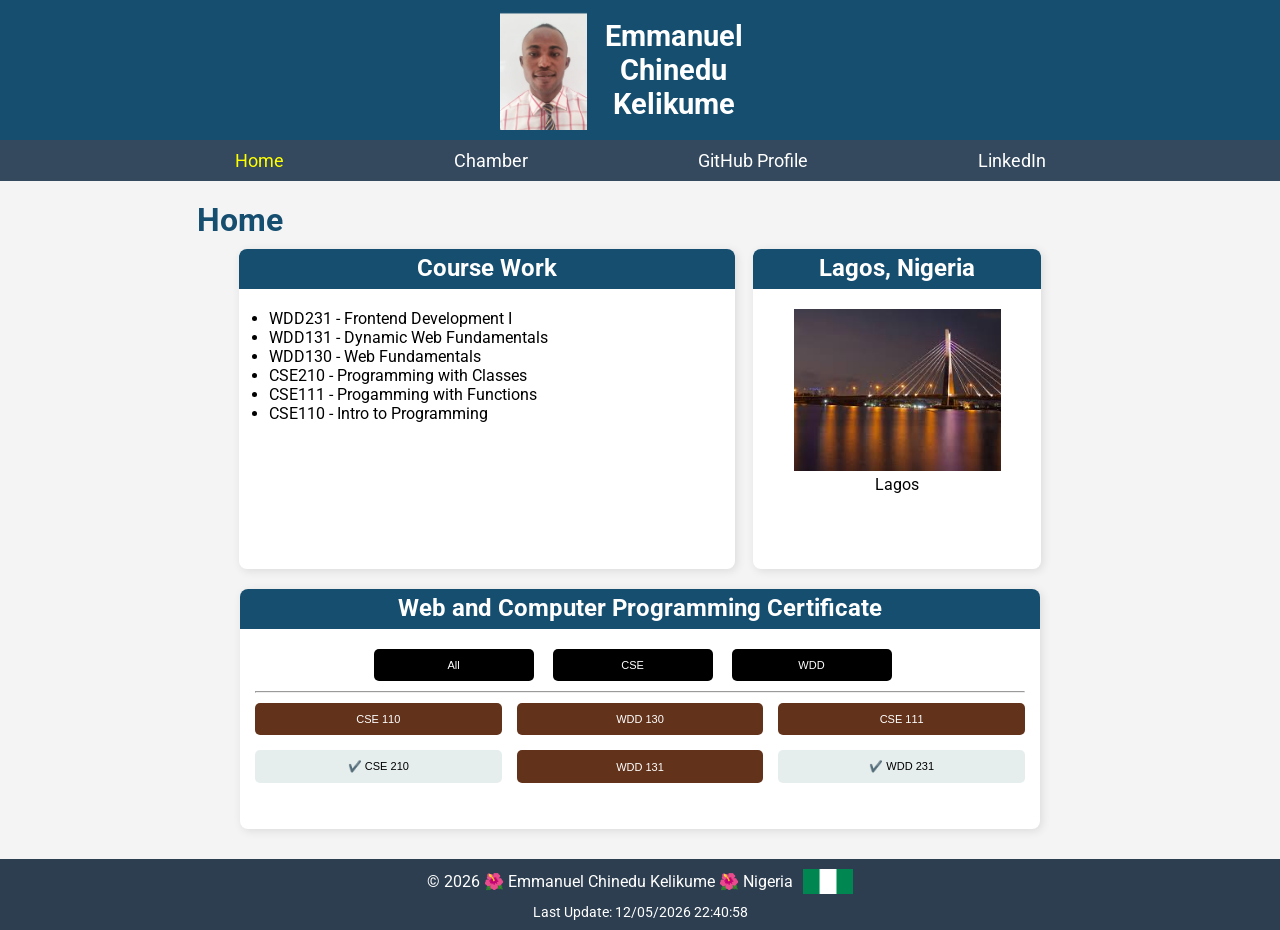
==== index.html @ a07d28ac "first commit" ====
<!DOCTYPE html>
<html lang="en">
  <head>
    <meta charset="UTF-8" />
    <meta name="viewport" content="width=device-width, initial-scale=1.0" />
    <meta name="description" content="WDD 231 Course Home Page" />
    <meta name="author" content="Emmanuel Kelikume" />
    <title>WDD 231 - Course Home Page</title>
    <link rel="stylesheet" href="styles/normalize.css" />
    <link rel="stylesheet" href="styles/small.css" />
    <link rel="stylesheet" href="styles/large.css" />
    <script src="scripts/navigation.js" defer></script>
    <script src="scripts/date.js" defer></script>
    <script src="scripts/course.js" defer></script>
  </head>
  <body>
    <header>
      <img src="images/profile.jpg" alt="Profile Picture" />
      <span>Emmanuel Chinedu Kelikume</span>
      <button id="menu-toggle">☰</button>
    </header>
    <nav>
      <ul id="menu" class="hide">
        <li><a href="#" class="active">Home</a></li>
        <li><a href="https://emmanuelkelly29.github.io/wdd231/chamber/index.html">Chamber</a></li>
        <li><a href="https://github.com/emmanuelkelly29">GitHub Profile</a></li>
        <li><a href="https://www.linkedin.com/feed/">LinkedIn</a></li>
      </ul>
    </nav>
    <main>
      <h1 class="home">Home</h1>
      <div class="course-location">
      <section class="course-work">
        <h2 class="course-work--1">Course Work</h2>
        
        <ul>
          <li>WDD231 - Frontend Development I</li>
          <li>WDD131 - Dynamic Web Fundamentals</li>
          <li>WDD130 - Web Fundamentals</li>
          <li>CSE210 - Programming with Classes</li>
          <li>CSE111 - Progamming with Functions</li>
          <li>CSE110 - Intro to Programming</li>
        </ul>
      </section>
      <section class="location">
        <h2 class="location--1">Lagos, Nigeria</h2>
        <img src="images/lagos.jpeg" alt="Lagos" />
        <p>Lagos</p>
      </div>
      </section>
      <section class="certificate">
        <h2 class="certificate--1">Web and Computer Programming Certificate</h2>
        <div class="filter-buttons">
          <button id="all">All</button>
          <button id="cse">CSE</button>
          <button id="wdd">WDD</button>
          <hr>
        </div>
        <div class="result-button">
          <button>CSE 110</button>
          <button>WDD 130</button>
          <button>CSE 111</button>
          <button>✔️ CSE 210</button>
          <button>WDD 131</button>
          <button>✔️ WDD 231</button>
        </div>
        <div class="courses">
          <!-- JavaScript will populate course buttons here -->
        </div>
      </section>
    </main>
    <footer>
      <div class="footer-content">
      <p>
        &copy; <span id="currentyear"></span> 🌺 Emmanuel Chinedu Kelikume 🌺
        Nigeria
      </p>
      <img src="images/nigeria-flag.png" alt="Nigerian Flag"/>
      </div>
      <p id="lastModified">Last Update:</p>
    </footer>
  </body>
</html>
---- styles/small.css ----
/* Import Google Fonts */
@import url("https://fonts.googleapis.com/css2?family=Roboto:wght@300;400;700&display=swap");

/* Small.css - Mobile-first styles */
body {
  font-family: "Roboto", sans-serif;
  margin: 0;
  padding: 0;
  background-color: #f4f4f4;
  text-align: center;
}

#menu-toggle {
  background: none;
  border: none;
  font-size: 24px;
  color: white;
  cursor: pointer;
  display: none;
}

nav ul {
  list-style: none;
  padding: 0;
  display: flex;
  justify-content: center;
  background-color: #34495e;
}

nav ul li {
  padding: 10px 20px;
}

nav ul li a {
  color: white;
  text-decoration: none;
  font-size: 18px;
  transition: color 0.3s;
}

nav ul li a:hover,
nav ul li a.active {
  color: yellow;
}

main {
  padding: 20px;
}

section {
  background: white;
  padding: 15px;
  margin: 10px auto;
  border-radius: 8px;
  box-shadow: 2px 2px 10px rgba(0, 0, 0, 0.1);
  max-width: 800px;
}

/* Responsive Navigation for Mobile */
@media (max-width: 768px) {
  #menu-toggle {
    display: flex;
    flex-direction: column;
    margin-bottom: 70px;
    padding-right: 17px;
  }
  nav ul {
    display: none;
    flex-direction: column;
    text-align: center;
  }
  nav ul.show {
    display: flex;
  }
  header {
    background: #2c3e50;
    color: white;
    display: flex;
    align-items: center;
    justify-content: space-between;
    padding: 10px 20px;
  }
  header img {
    width: 90px;
    height: 110px;
    margin-left: 40px;
  }
  header span {
    font-size: 45px;
  }
  .home {
    color: #164e70;
    margin-right: 800px;
  }
  .course-work--1 {
    margin: -15px -15px 0 -15px;
    color: #fff;
    background-color: #164e70;
    height: 2.5rem;
    border-radius: 8px 8px 0 0;
    padding-top: 10px;
    font-size: medium;
  }
  .course-work ul {
    padding: 20px 0 0 15px;
    text-align: left;
  }
  .location--1 {
    margin: -15px -15px 0 -15px;
    color: #fff;
    background-color: #164e70;
    height: 2.5rem;
    border-radius: 8px 8px 0 0;
    font-size: medium;
    padding-top: 10px;
    margin-bottom: 20px;
  }
  .certificate--1 {
    margin: -15px -15px 0 -15px;
    color: #fff;
    background-color: #164e70;
    height: 2.5rem;
    border-radius: 8px 8px 0 0;
    padding-top: 10px;
    margin-bottom: 20px;
    font-size: medium;
  }
  .filter-buttons button {
    background: #000;
    color: white;
    padding: 10px;
    border: none;
    border-radius: 5px;
    cursor: pointer;
    font-size: 16px;
    gap: 30px;
    margin: 0 15px 10px 0;
    width: 8rem;
  }

  .result-button {
    display: grid;
    grid-template-columns: 1fr;
    grid-template-rows: repeat(6, auto);
    gap: 15px;
    justify-content: stretch;
  }

  .result-button button {
    background: #62321b;
    color: white;
    padding: 10px;
    border: none;
    border-radius: 5px;
    cursor: pointer;
    font-size: 11px;
    width: 100%;
    box-sizing: border-box;
  }

  .result-button button:nth-child(4),
  .result-button button:nth-child(6) {
    background: #e6eded;
    color: black;
  }

  button:hover {
    background: #0056b3;
  }
  footer {
    background-color: #2c3e50;
    color: white;
    text-align: center;
    padding: 10px;
  }

  .footer-content {
    display: flex;
    align-items: center;
    justify-content: center;
    gap: 10px;
    margin-bottom: 10px;
  }

  .footer-content img {
    width: 50px;
    height: auto;
  }

  #lastModified {
    margin-top: 5px;
    font-size: 14px;
  }
}
---- styles/large.css ----
/* Large.css - Desktop-specific styles */
* {
  box-sizing: border-box;
  margin: 0;
  padding: 0;
}
body {
  font-family: "Roboto", sans-serif;
  margin: 0;
  padding: 0;
  background-color: #f4f4f4;
  text-align:center;
}

@media (min-width: 768px) {
  header {
    display: flex;
    align-items: center;
    background-color: #164e70;
    color: white;
    justify-content: space-between;
    padding: 10px 20px;
  }

  header img {
    width: 90px;
    height: 120px;
    margin-left: 30rem;
  }

  header span {
    font-size: 1.8rem;
    font-weight: bold;
    margin-right: 500px;
  }
  nav ul {
    display: flex;
    justify-content: center;
    gap: 100px;
  }

  nav ul li {
    margin: 0 15px;
  }

  #menu-toggle {
    display: none;
  }

  .home {
    color: #164e70;
    margin-right: 800px;
  }

  .course-location {
    display: flex;
    flex-direction: row;
  }
  .course-work {
    width: 31rem;
    height: 20rem;
  }
  .course-work--1 {
    margin: -15px -15px 0 -15px;
    color: #fff;
    background-color: #164e70;
    height: 2.5rem;
    border-radius: 8px 8px 0 0;
    padding-top: 5px;
  }
  .course-work ul {
    padding: 20px 0 0 15px;
    text-align: left;
  }
  .location {
    width: 18rem;
    height: 20rem;
    margin-left: -12.5rem;
  }
  .location--1 {
    margin: -15px -15px 0 -15px;
    color: #fff;
    background-color: #164e70;
    height: 2.5rem;
    border-radius: 8px 8px 0 0;
    padding-top: 5px;
    margin-bottom: 20px;
  }
  section img {
    width: 80%;
  }

  .certificate {
    width: 62rem;
    height: 15rem;
  }
  .certificate--1 {
    margin: -15px -15px 0 -15px;
    color: #fff;
    background-color: #164e70;
    height: 2.5rem;
    border-radius: 8px 8px 0 0;
    padding-top: 5px;
    margin-bottom: 20px;
  }
  .filter-buttons button {
    background: #000;
    color: white;
    padding: 10px;
    border: none;
    border-radius: 5px;
    cursor: pointer;
    font-size: 16px;
    font-size: 11px;
    gap: 30px;
    margin: 0 15px 10px 0;
    width: 10rem;
  }
  .result-button {
    display: grid;
    grid-template-columns: repeat(3, 1fr);
    grid-template-rows: repeat(2, auto);
    gap: 15px;
    width: 100%;
    box-sizing: border-box;
    margin: 10px 0 0 0;
  }

  .result-button button {
    background: #62321b;
    color: white;
    padding: 10px;
    border: none;
    border-radius: 5px;
    cursor: pointer;
    font-size: 11px;
    width: 100%;
    box-sizing: border-box;
  }

  .result-button button:nth-child(4),
  .result-button button:nth-child(6) {
    background: #e6eded;
    color: black;
  }
  footer {
    background-color: #2c3e50;
    color: white;
    text-align: center;
    padding: 10px;
  }

  .footer-content {
    display: flex;
    align-items: center;
    justify-content: center;
    gap: 10px;
    margin-bottom: 10px;
  }

  .footer-content img {
    width: 50px;
    height: auto;
  }

  #lastModified {
    margin-top: 5px;
    font-size: 14px;
  }
}
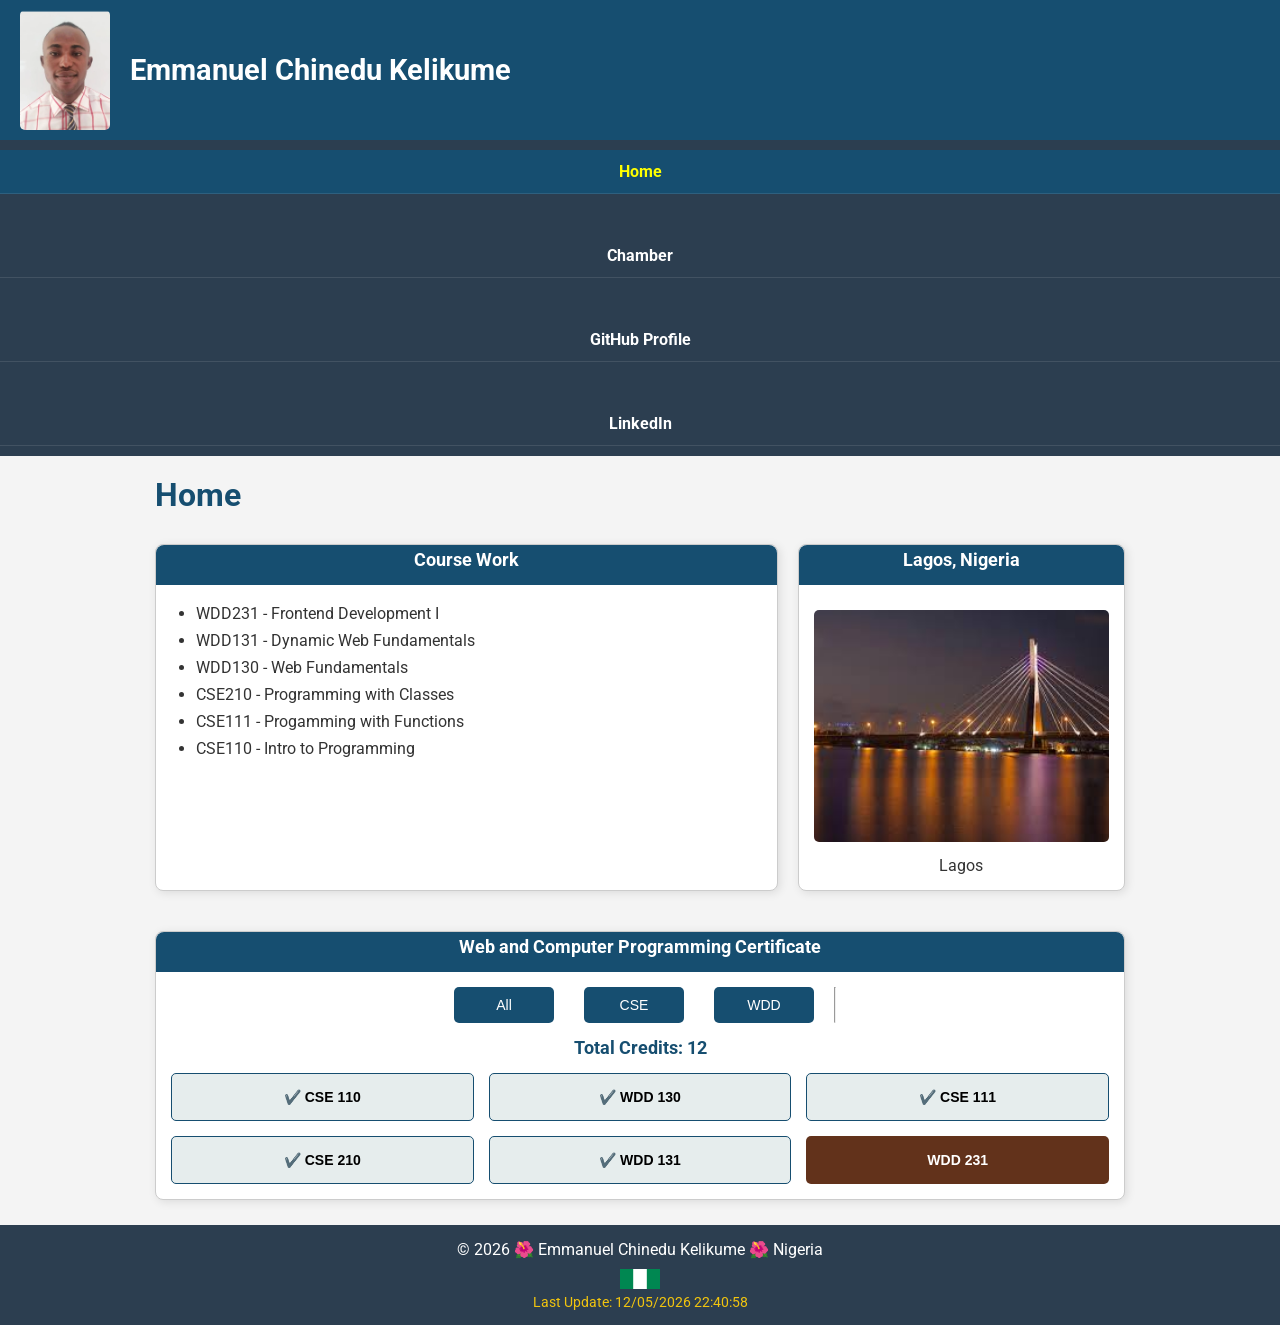
==== commit e8b382aa: "wdd231" ====
--- a/index.html
+++ b/index.html
@@ -30,24 +30,23 @@
     <main>
       <h1 class="home">Home</h1>
       <div class="course-location">
-      <section class="course-work">
-        <h2 class="course-work--1">Course Work</h2>
-        
-        <ul>
-          <li>WDD231 - Frontend Development I</li>
-          <li>WDD131 - Dynamic Web Fundamentals</li>
-          <li>WDD130 - Web Fundamentals</li>
-          <li>CSE210 - Programming with Classes</li>
-          <li>CSE111 - Progamming with Functions</li>
-          <li>CSE110 - Intro to Programming</li>
-        </ul>
-      </section>
-      <section class="location">
-        <h2 class="location--1">Lagos, Nigeria</h2>
-        <img src="images/lagos.jpeg" alt="Lagos" />
-        <p>Lagos</p>
+        <section class="course-work">
+          <h2 class="course-work--1">Course Work</h2>
+          <ul>
+            <li>WDD231 - Frontend Development I</li>
+            <li>WDD131 - Dynamic Web Fundamentals</li>
+            <li>WDD130 - Web Fundamentals</li>
+            <li>CSE210 - Programming with Classes</li>
+            <li>CSE111 - Progamming with Functions</li>
+            <li>CSE110 - Intro to Programming</li>
+          </ul>
+        </section>
+        <section class="location">
+          <h2 class="location--1">Lagos, Nigeria</h2>
+          <img src="images/lagos.jpeg" alt="Lagos" />
+          <p>Lagos</p>
+        </section>
       </div>
-      </section>
       <section class="certificate">
         <h2 class="certificate--1">Web and Computer Programming Certificate</h2>
         <div class="filter-buttons">
@@ -56,14 +55,7 @@
           <button id="wdd">WDD</button>
           <hr>
         </div>
-        <div class="result-button">
-          <button>CSE 110</button>
-          <button>WDD 130</button>
-          <button>CSE 111</button>
-          <button>✔️ CSE 210</button>
-          <button>WDD 131</button>
-          <button>✔️ WDD 231</button>
-        </div>
+        <p id="total-credits"></p>
         <div class="courses">
           <!-- JavaScript will populate course buttons here -->
         </div>
@@ -71,14 +63,13 @@
     </main>
     <footer>
       <div class="footer-content">
-      <p>
-        &copy; <span id="currentyear"></span> 🌺 Emmanuel Chinedu Kelikume 🌺
-        Nigeria
-      </p>
-      <img src="images/nigeria-flag.png" alt="Nigerian Flag"/>
+        <p>
+          &copy; <span id="currentyear"></span> 🌺 Emmanuel Chinedu Kelikume 🌺
+          Nigeria
+        </p>
+        <img src="images/nigeria-flag.png" alt="Nigerian Flag"/>
       </div>
       <p id="lastModified">Last Update:</p>
     </footer>
   </body>
-</html>
-
+</html>
--- a/styles/small.css
+++ b/styles/small.css
@@ -2,195 +2,209 @@
 @import url("https://fonts.googleapis.com/css2?family=Roboto:wght@300;400;700&display=swap");
 
 /* Small.css - Mobile-first styles */
+* {
+  box-sizing: border-box;
+  margin: 0;
+  padding: 0;
+}
+
 body {
   font-family: "Roboto", sans-serif;
-  margin: 0;
-  padding: 0;
   background-color: #f4f4f4;
+  color: #333;
   text-align: center;
+}
+
+header {
+  background-color: #2c3e50;
+  color: white;
+  display: flex;
+  align-items: center;
+  justify-content: space-between;
+  padding: 10px 15px;
+}
+
+header img {
+  width: 60px;
+  height: 75px;
+  border-radius: 5px;
+  object-fit: cover;
+}
+
+header span {
+  font-size: 1.3rem;
+  font-weight: bold;
 }
 
 #menu-toggle {
   background: none;
   border: none;
-  font-size: 24px;
+  font-size: 28px;
   color: white;
   cursor: pointer;
-  display: none;
+  display: block;
+}
+
+/* Mobile Navigation */
+nav {
+  background-color: #34495e;
 }
 
 nav ul {
   list-style: none;
   padding: 0;
   display: flex;
-  justify-content: center;
-  background-color: #34495e;
-}
-
-nav ul li {
-  padding: 10px 20px;
+  flex-direction: column;
+}
+
+nav ul.hide {
+  display: none;
 }
 
 nav ul li a {
+  display: block;
   color: white;
   text-decoration: none;
-  font-size: 18px;
-  transition: color 0.3s;
+  font-size: 16px;
+  padding: 12px;
+  border-bottom: 1px solid rgba(255, 255, 255, 0.1);
+  transition: color 0.3s, background 0.3s;
 }
 
 nav ul li a:hover,
 nav ul li a.active {
   color: yellow;
+  background-color: #164e70;
 }
 
 main {
-  padding: 20px;
+  padding: 15px;
+}
+
+.home {
+  color: #164e70;
+  text-align: left;
+  margin-bottom: 15px;
 }
 
 section {
   background: white;
   padding: 15px;
-  margin: 10px auto;
+  margin: 15px auto;
   border-radius: 8px;
   box-shadow: 2px 2px 10px rgba(0, 0, 0, 0.1);
-  max-width: 800px;
-}
-
-/* Responsive Navigation for Mobile */
-@media (max-width: 768px) {
-  #menu-toggle {
-    display: flex;
-    flex-direction: column;
-    margin-bottom: 70px;
-    padding-right: 17px;
-  }
-  nav ul {
-    display: none;
-    flex-direction: column;
-    text-align: center;
-  }
-  nav ul.show {
-    display: flex;
-  }
-  header {
-    background: #2c3e50;
-    color: white;
-    display: flex;
-    align-items: center;
-    justify-content: space-between;
-    padding: 10px 20px;
-  }
-  header img {
-    width: 90px;
-    height: 110px;
-    margin-left: 40px;
-  }
-  header span {
-    font-size: 45px;
-  }
-  .home {
-    color: #164e70;
-    margin-right: 800px;
-  }
-  .course-work--1 {
-    margin: -15px -15px 0 -15px;
-    color: #fff;
-    background-color: #164e70;
-    height: 2.5rem;
-    border-radius: 8px 8px 0 0;
-    padding-top: 10px;
-    font-size: medium;
-  }
-  .course-work ul {
-    padding: 20px 0 0 15px;
-    text-align: left;
-  }
-  .location--1 {
-    margin: -15px -15px 0 -15px;
-    color: #fff;
-    background-color: #164e70;
-    height: 2.5rem;
-    border-radius: 8px 8px 0 0;
-    font-size: medium;
-    padding-top: 10px;
-    margin-bottom: 20px;
-  }
-  .certificate--1 {
-    margin: -15px -15px 0 -15px;
-    color: #fff;
-    background-color: #164e70;
-    height: 2.5rem;
-    border-radius: 8px 8px 0 0;
-    padding-top: 10px;
-    margin-bottom: 20px;
-    font-size: medium;
-  }
-  .filter-buttons button {
-    background: #000;
-    color: white;
-    padding: 10px;
-    border: none;
-    border-radius: 5px;
-    cursor: pointer;
-    font-size: 16px;
-    gap: 30px;
-    margin: 0 15px 10px 0;
-    width: 8rem;
-  }
-
-  .result-button {
-    display: grid;
-    grid-template-columns: 1fr;
-    grid-template-rows: repeat(6, auto);
-    gap: 15px;
-    justify-content: stretch;
-  }
-
-  .result-button button {
-    background: #62321b;
-    color: white;
-    padding: 10px;
-    border: none;
-    border-radius: 5px;
-    cursor: pointer;
-    font-size: 11px;
-    width: 100%;
-    box-sizing: border-box;
-  }
-
-  .result-button button:nth-child(4),
-  .result-button button:nth-child(6) {
-    background: #e6eded;
-    color: black;
-  }
-
-  button:hover {
-    background: #0056b3;
-  }
-  footer {
-    background-color: #2c3e50;
-    color: white;
-    text-align: center;
-    padding: 10px;
-  }
-
-  .footer-content {
-    display: flex;
-    align-items: center;
-    justify-content: center;
-    gap: 10px;
-    margin-bottom: 10px;
-  }
-
-  .footer-content img {
-    width: 50px;
-    height: auto;
-  }
-
-  #lastModified {
-    margin-top: 5px;
-    font-size: 14px;
-  }
-}
-
-
+  max-width: 100%;
+}
+
+.course-work--1,
+.location--1,
+.certificate--1 {
+  margin: -15px -15px 15px -15px;
+  color: #fff;
+  background-color: #164e70;
+  border-radius: 8px 8px 0 0;
+  padding: 10px;
+  font-size: 1.1rem;
+}
+
+.course-work ul {
+  padding-left: 20px;
+  text-align: left;
+}
+
+.course-work li {
+  padding: 4px 0;
+}
+
+.location img {
+  width: 100%;
+  max-width: 350px;
+  height: auto;
+  border-radius: 5px;
+  margin: 10px 0;
+}
+
+/* Filter Buttons */
+.filter-buttons {
+  display: flex;
+  justify-content: center;
+  gap: 10px;
+  margin-bottom: 10px;
+}
+
+.filter-buttons button {
+  background: #164e70;
+  color: white;
+  padding: 8px 16px;
+  border: none;
+  border-radius: 5px;
+  cursor: pointer;
+  font-size: 14px;
+  flex: 1;
+  max-width: 100px;
+}
+
+.filter-buttons button:hover {
+  background: #0056b3;
+}
+
+#total-credits {
+  font-weight: bold;
+  font-size: 1.1rem;
+  color: #164e70;
+  margin: 10px 0;
+}
+
+/* Dynamic Course List Grid for Mobile */
+.courses {
+  display: grid;
+  grid-template-columns: 1fr;
+  gap: 12px;
+  margin-top: 10px;
+}
+
+.course-card {
+  background: #62321b;
+  color: white;
+  padding: 12px;
+  border: none;
+  border-radius: 5px;
+  cursor: pointer;
+  font-size: 14px;
+  font-weight: bold;
+  width: 100%;
+  box-sizing: border-box;
+}
+
+.course-card.completed {
+  background: #e6eded;
+  color: black;
+  border: 1px solid #164e70;
+}
+
+/* Footer Styling */
+footer {
+  background-color: #2c3e50;
+  color: white;
+  text-align: center;
+  padding: 15px;
+}
+
+.footer-content {
+  display: flex;
+  flex-direction: column;
+  align-items: center;
+  gap: 8px;
+  margin-bottom: 8px;
+}
+
+.footer-content img {
+  width: 40px;
+  height: auto;
+}
+
+#lastModified {
+  margin-top: 5px;
+  font-size: 13px;
+  color: #f1c40f;
+}
--- a/styles/large.css
+++ b/styles/large.css
@@ -4,12 +4,13 @@
   margin: 0;
   padding: 0;
 }
+
 body {
   font-family: "Roboto", sans-serif;
   margin: 0;
   padding: 0;
   background-color: #f4f4f4;
-  text-align:center;
+  text-align: center;
 }
 
 @media (min-width: 768px) {
@@ -18,136 +19,168 @@
     align-items: center;
     background-color: #164e70;
     color: white;
-    justify-content: space-between;
+    justify-content: flex-start;
+    gap: 20px;
     padding: 10px 20px;
   }
 
   header img {
     width: 90px;
     height: 120px;
-    margin-left: 30rem;
   }
 
   header span {
     font-size: 1.8rem;
     font-weight: bold;
-    margin-right: 500px;
-  }
+  }
+
+  nav {
+    background-color: #2c3e50;
+  }
+
   nav ul {
     display: flex;
     justify-content: center;
-    gap: 100px;
-  }
-
-  nav ul li {
-    margin: 0 15px;
+    gap: 40px;
+    list-style: none;
+    padding: 10px 0;
+  }
+
+  nav ul li a {
+    color: white;
+    text-decoration: none;
+    font-weight: bold;
+  }
+
+  nav ul.hide {
+    display: flex; /* Keep menu visible on large screens */
   }
 
   #menu-toggle {
-    display: none;
+    display: none; /* Hide hamburger menu on desktop */
+  }
+
+  main {
+    max-width: 1000px;
+    margin: 20px auto;
+    padding: 0 15px;
   }
 
   .home {
     color: #164e70;
-    margin-right: 800px;
+    text-align: left;
+    margin-bottom: 15px;
   }
 
   .course-location {
     display: flex;
     flex-direction: row;
-  }
+    gap: 20px;
+    margin-bottom: 25px;
+  }
+
+  .course-work, .location {
+    background: #fff;
+    border: 1px solid #ccc;
+    border-radius: 8px;
+    padding: 15px;
+  }
+
   .course-work {
-    width: 31rem;
-    height: 20rem;
-  }
-  .course-work--1 {
-    margin: -15px -15px 0 -15px;
+    flex: 2;
+  }
+
+  .location {
+    flex: 1;
+  }
+
+  .course-work--1, .location--1, .certificate--1 {
+    margin: -15px -15px 15px -15px;
     color: #fff;
     background-color: #164e70;
     height: 2.5rem;
     border-radius: 8px 8px 0 0;
     padding-top: 5px;
   }
+
   .course-work ul {
-    padding: 20px 0 0 15px;
+    padding-left: 25px;
     text-align: left;
   }
-  .location {
-    width: 18rem;
-    height: 20rem;
-    margin-left: -12.5rem;
-  }
-  .location--1 {
-    margin: -15px -15px 0 -15px;
-    color: #fff;
-    background-color: #164e70;
-    height: 2.5rem;
-    border-radius: 8px 8px 0 0;
-    padding-top: 5px;
-    margin-bottom: 20px;
-  }
+
   section img {
     width: 80%;
+    height: auto;
+    border-radius: 5px;
   }
 
   .certificate {
-    width: 62rem;
-    height: 15rem;
-  }
-  .certificate--1 {
-    margin: -15px -15px 0 -15px;
-    color: #fff;
-    background-color: #164e70;
-    height: 2.5rem;
-    border-radius: 8px 8px 0 0;
-    padding-top: 5px;
-    margin-bottom: 20px;
-  }
+    background: #fff;
+    border: 1px solid #ccc;
+    border-radius: 8px;
+    padding: 15px;
+    margin-bottom: 25px;
+  }
+
+  .filter-buttons {
+    margin-bottom: 15px;
+  }
+
   .filter-buttons button {
-    background: #000;
-    color: white;
-    padding: 10px;
+    background: #164e70;
+    color: white;
+    padding: 10px 20px;
     border: none;
     border-radius: 5px;
     cursor: pointer;
-    font-size: 16px;
-    font-size: 11px;
-    gap: 30px;
-    margin: 0 15px 10px 0;
-    width: 10rem;
-  }
-  .result-button {
+    font-size: 14px;
+    margin: 0 10px;
+  }
+
+  .filter-buttons button:hover {
+    background-color: #2c3e50;
+  }
+
+  #total-credits {
+    font-weight: bold;
+    margin: 15px 0;
+    font-size: 1.1rem;
+    color: #164e70;
+  }
+
+  /* Dynamic Course Cards Grid */
+  .courses {
     display: grid;
     grid-template-columns: repeat(3, 1fr);
-    grid-template-rows: repeat(2, auto);
     gap: 15px;
     width: 100%;
-    box-sizing: border-box;
-    margin: 10px 0 0 0;
-  }
-
-  .result-button button {
+    margin-top: 15px;
+  }
+
+  .course-card {
     background: #62321b;
     color: white;
-    padding: 10px;
+    padding: 15px;
     border: none;
     border-radius: 5px;
+    font-weight: bold;
+    font-size: 14px;
     cursor: pointer;
-    font-size: 11px;
-    width: 100%;
-    box-sizing: border-box;
-  }
-
-  .result-button button:nth-child(4),
-  .result-button button:nth-child(6) {
+    transition: background 0.3s;
+  }
+
+  /* Style for completed courses */
+  .course-card.completed {
     background: #e6eded;
-    color: black;
-  }
+    color: #000;
+    border: 1px solid #164e70;
+  }
+
   footer {
     background-color: #2c3e50;
     color: white;
     text-align: center;
-    padding: 10px;
+    padding: 15px;
   }
 
   .footer-content {
@@ -155,16 +188,15 @@
     align-items: center;
     justify-content: center;
     gap: 10px;
-    margin-bottom: 10px;
+    margin-bottom: 5px;
   }
 
   .footer-content img {
-    width: 50px;
+    width: 40px;
     height: auto;
   }
 
   #lastModified {
-    margin-top: 5px;
     font-size: 14px;
   }
 }
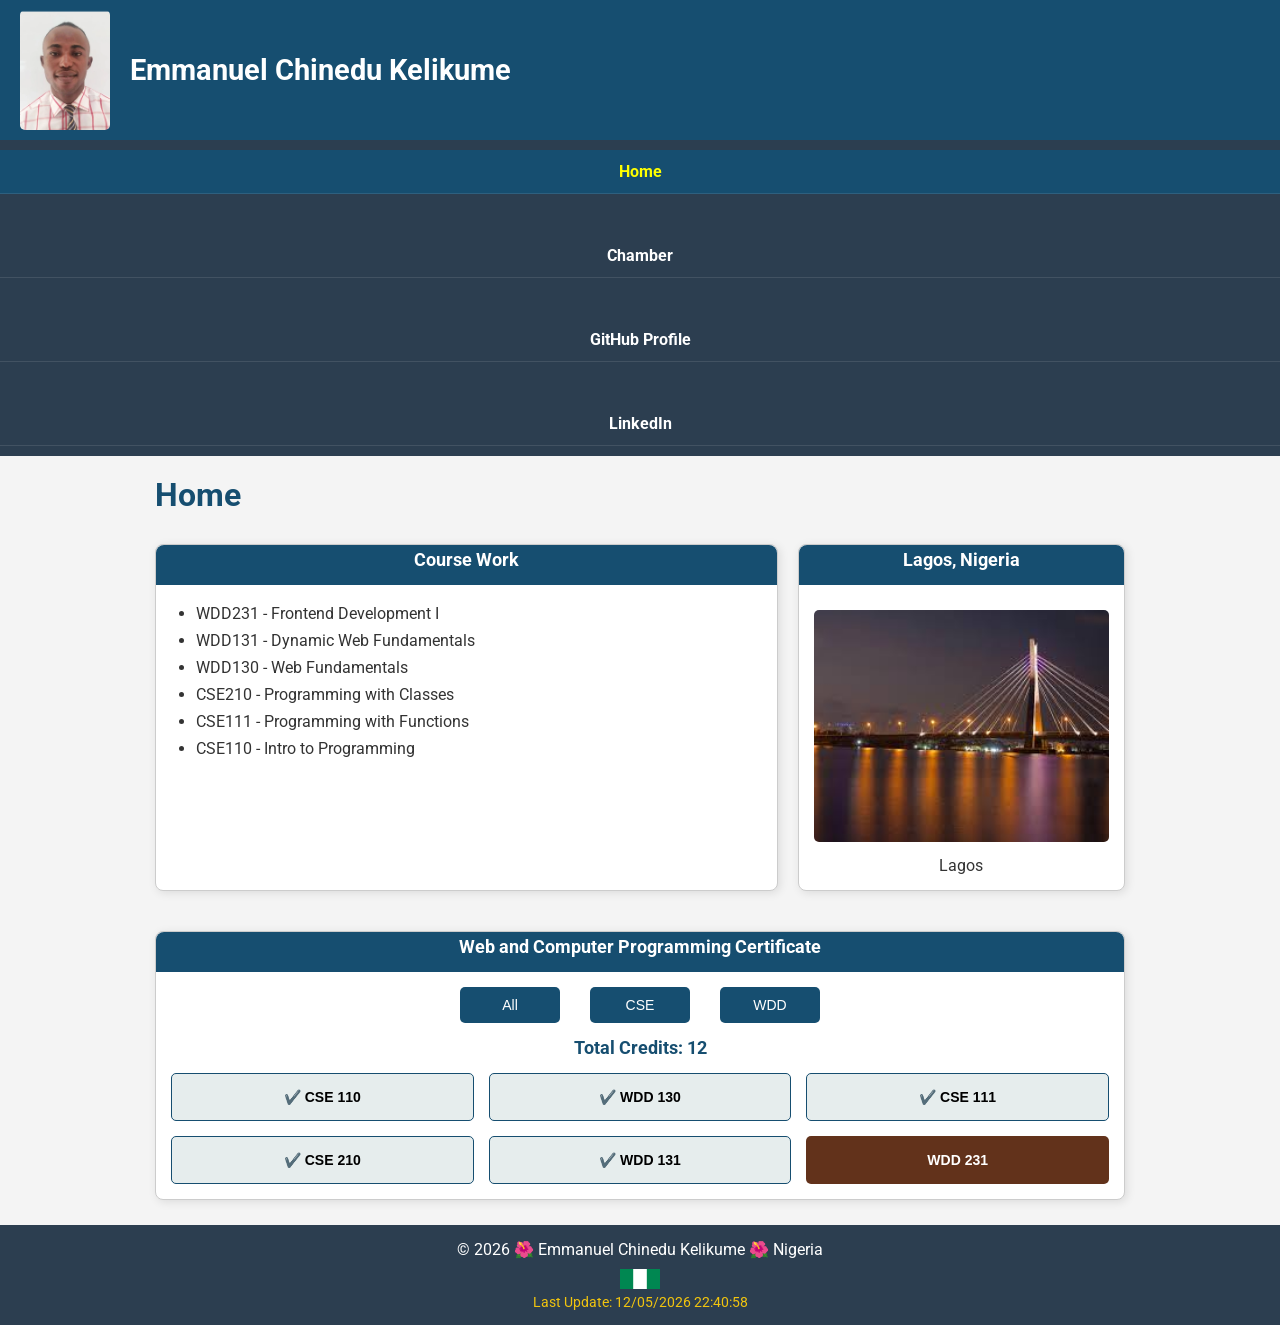
==== commit 715a2dec: "Wk01" ====
--- a/index.html
+++ b/index.html
@@ -3,9 +3,15 @@
   <head>
     <meta charset="UTF-8" />
     <meta name="viewport" content="width=device-width, initial-scale=1.0" />
-    <meta name="description" content="WDD 231 Course Home Page" />
+    <meta name="description" content="Course home page for Emmanuel Kelikume in WDD 231 Web Frontend Development I, featuring dynamic course lists and local information for Lagos, Nigeria." />
     <meta name="author" content="Emmanuel Kelikume" />
     <title>WDD 231 - Course Home Page</title>
+    
+    <!-- Google Fonts Links required by audit -->
+    <link rel="preconnect" href="https://fonts.googleapis.com">
+    <link rel="preconnect" href="https://fonts.gstatic.com" crossorigin>
+    <link href="https://fonts.googleapis.com/css2?family=Roboto:wght@400;700&display=swap" rel="stylesheet">
+
     <link rel="stylesheet" href="styles/normalize.css" />
     <link rel="stylesheet" href="styles/small.css" />
     <link rel="stylesheet" href="styles/large.css" />
@@ -22,9 +28,9 @@
     <nav>
       <ul id="menu" class="hide">
         <li><a href="#" class="active">Home</a></li>
-        <li><a href="https://emmanuelkelly29.github.io/wdd231/chamber/index.html">Chamber</a></li>
-        <li><a href="https://github.com/emmanuelkelly29">GitHub Profile</a></li>
-        <li><a href="https://www.linkedin.com/feed/">LinkedIn</a></li>
+        <li><a href="chamber/index.html">Chamber</a></li>
+        <li><a href="https://github.com/Kellyprojects" target="_blank" rel="noopener">GitHub Profile</a></li>
+        <li><a href="https://www.linkedin.com/" target="_blank" rel="noopener">LinkedIn</a></li>
       </ul>
     </nav>
     <main>
@@ -37,7 +43,7 @@
             <li>WDD131 - Dynamic Web Fundamentals</li>
             <li>WDD130 - Web Fundamentals</li>
             <li>CSE210 - Programming with Classes</li>
-            <li>CSE111 - Progamming with Functions</li>
+            <li>CSE111 - Programming with Functions</li>
             <li>CSE110 - Intro to Programming</li>
           </ul>
         </section>
@@ -53,7 +59,6 @@
           <button id="all">All</button>
           <button id="cse">CSE</button>
           <button id="wdd">WDD</button>
-          <hr>
         </div>
         <p id="total-credits"></p>
         <div class="courses">
--- a/styles/small.css
+++ b/styles/small.css
@@ -1,6 +1,3 @@
-/* Import Google Fonts */
-@import url("https://fonts.googleapis.com/css2?family=Roboto:wght@300;400;700&display=swap");
-
 /* Small.css - Mobile-first styles */
 * {
   box-sizing: border-box;
--- a/styles/large.css
+++ b/styles/large.css
@@ -5,15 +5,15 @@
   padding: 0;
 }
 
-body {
-  font-family: "Roboto", sans-serif;
-  margin: 0;
-  padding: 0;
-  background-color: #f4f4f4;
-  text-align: center;
-}
-
 @media (min-width: 768px) {
+  body {
+    font-family: "Roboto", sans-serif;
+    margin: 0;
+    padding: 0;
+    background-color: #f4f4f4;
+    text-align: center;
+  }
+
   header {
     display: flex;
     align-items: center;
@@ -53,11 +53,11 @@
   }
 
   nav ul.hide {
-    display: flex; /* Keep menu visible on large screens */
+    display: flex;
   }
 
   #menu-toggle {
-    display: none; /* Hide hamburger menu on desktop */
+    display: none;
   }
 
   main {
@@ -148,7 +148,6 @@
     color: #164e70;
   }
 
-  /* Dynamic Course Cards Grid */
   .courses {
     display: grid;
     grid-template-columns: repeat(3, 1fr);
@@ -169,7 +168,6 @@
     transition: background 0.3s;
   }
 
-  /* Style for completed courses */
   .course-card.completed {
     background: #e6eded;
     color: #000;
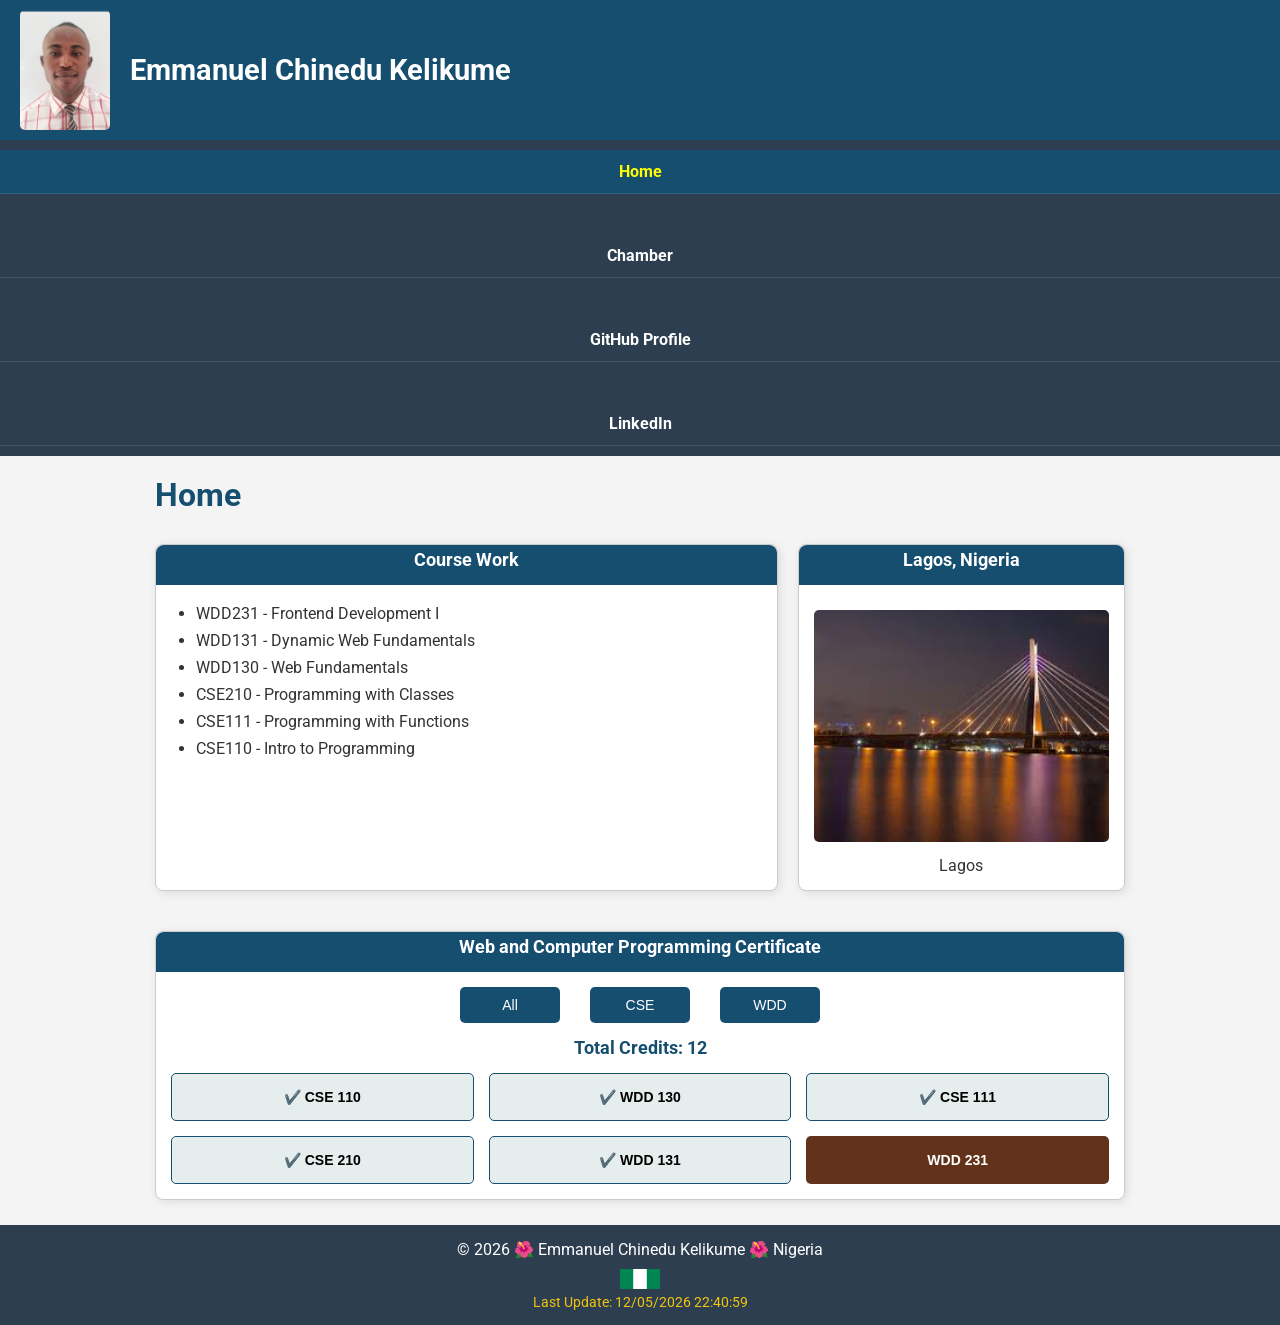
==== commit 47bb8841: "Wayfinding correction" ====
--- a/index.html
+++ b/index.html
@@ -23,7 +23,7 @@
     <header>
       <img src="images/profile.jpg" alt="Profile Picture" />
       <span>Emmanuel Chinedu Kelikume</span>
-      <button id="menu-toggle">☰</button>
+      <button id="menu-toggle" aria-label="Open Navigation Menu">☰</button>
     </header>
     <nav>
       <ul id="menu" class="hide">
--- a/styles/large.css
+++ b/styles/large.css
@@ -1,10 +1,4 @@
 /* Large.css - Desktop-specific styles */
-* {
-  box-sizing: border-box;
-  margin: 0;
-  padding: 0;
-}
-
 @media (min-width: 768px) {
   body {
     font-family: "Roboto", sans-serif;
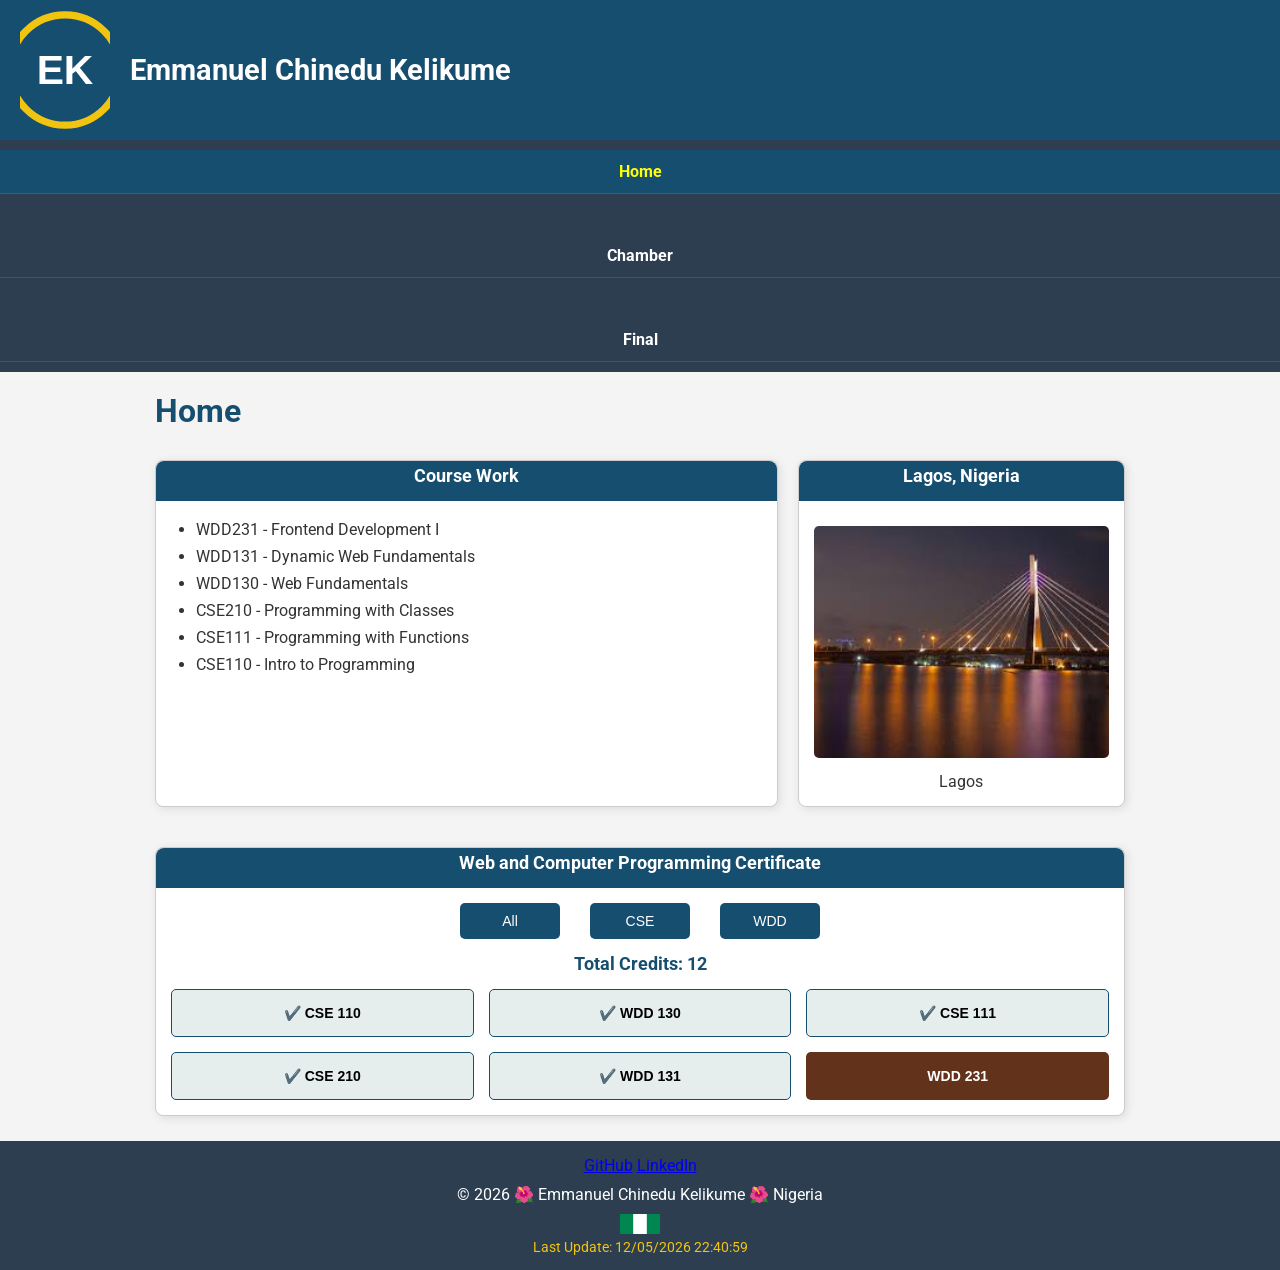
==== commit fd095c3d: "wdd231 week1-5" ====
--- a/index.html
+++ b/index.html
@@ -21,16 +21,15 @@
   </head>
   <body>
     <header>
-      <img src="images/profile.jpg" alt="Profile Picture" />
+      <img src="images/logo.svg" alt="Emmanuel Kelikume logo" width="70" height="70" />
       <span>Emmanuel Chinedu Kelikume</span>
-      <button id="menu-toggle" aria-label="Open Navigation Menu">☰</button>
+      <button id="menu-toggle" aria-label="Open navigation menu" aria-expanded="false" type="button">☰</button>
     </header>
     <nav>
       <ul id="menu" class="hide">
-        <li><a href="#" class="active">Home</a></li>
+        <li><a href="index.html" class="active" aria-current="page">Home</a></li>
         <li><a href="chamber/index.html">Chamber</a></li>
-        <li><a href="https://github.com/Kellyprojects" target="_blank" rel="noopener">GitHub Profile</a></li>
-        <li><a href="https://www.linkedin.com/" target="_blank" rel="noopener">LinkedIn</a></li>
+        <li><a href="Projects/siteplan.html">Final</a></li>
       </ul>
     </nav>
     <main>
@@ -68,6 +67,10 @@
     </main>
     <footer>
       <div class="footer-content">
+        <nav class="social-links" aria-label="Social media links">
+          <a href="https://github.com/Kellyprojects" target="_blank" rel="noopener noreferrer">GitHub</a>
+          <a href="https://www.linkedin.com/in/emmanuel-chinedu-kelikume" target="_blank" rel="noopener noreferrer">LinkedIn</a>
+        </nav>
         <p>
           &copy; <span id="currentyear"></span> 🌺 Emmanuel Chinedu Kelikume 🌺
           Nigeria
